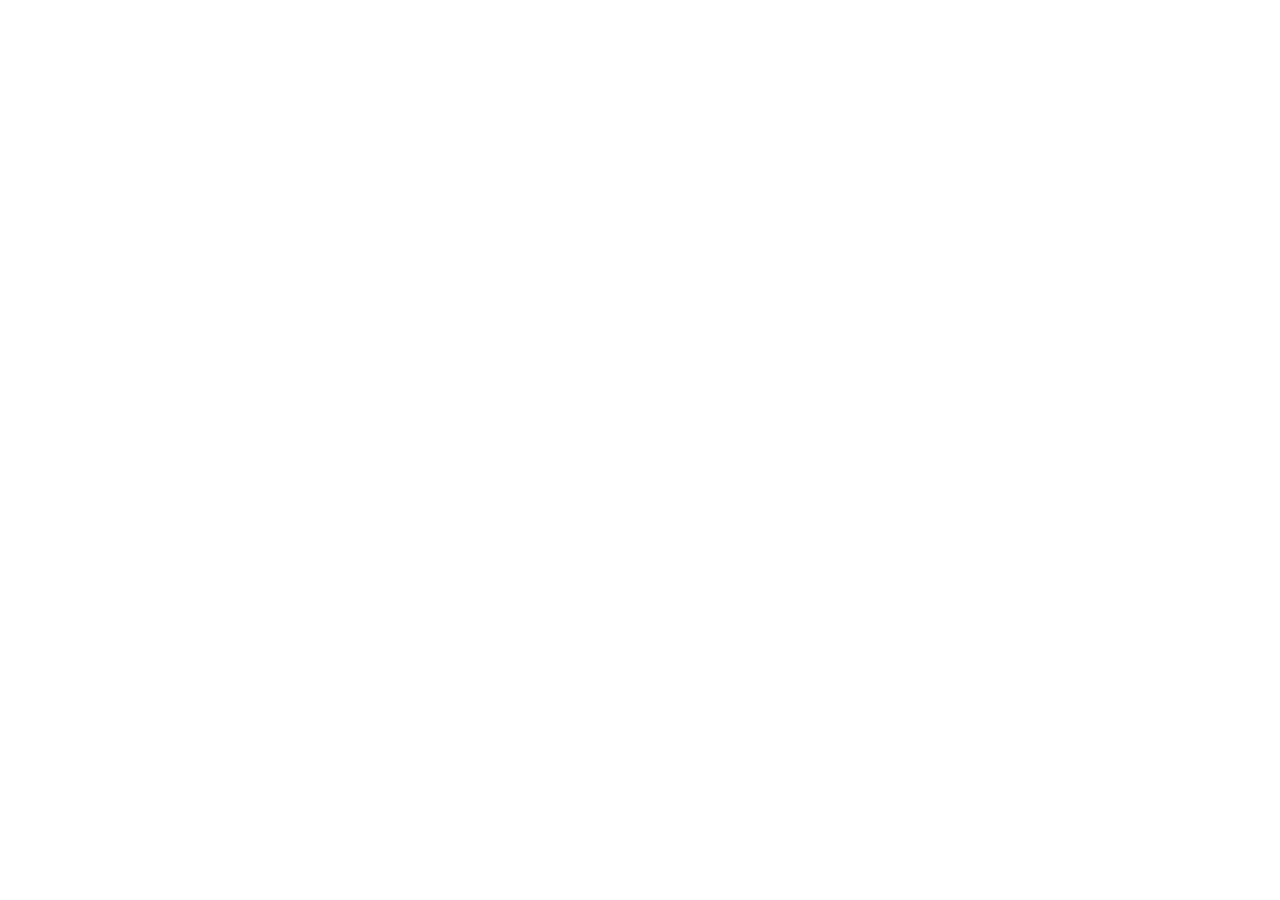
==== pages/apuestas.html @ 1db7b891 "Implement initial project structure and add essential files" ====
<!DOCTYPE html>
<html lang="es">
<head>
    <meta charset="UTF-8">
    <meta name="viewport" content="width=device-width, initial-scale=1.0">
    <title>Esports Casa Apuesta</title>
</head>
<body>

    <header>
        <!-- Encabezado y navegación -->
    </header>

    <main>
        <!-- Contenido principal de la página -->
    </main>

    <footer>
        <!-- Información del pie de página -->
    </footer>

</body>
</html>
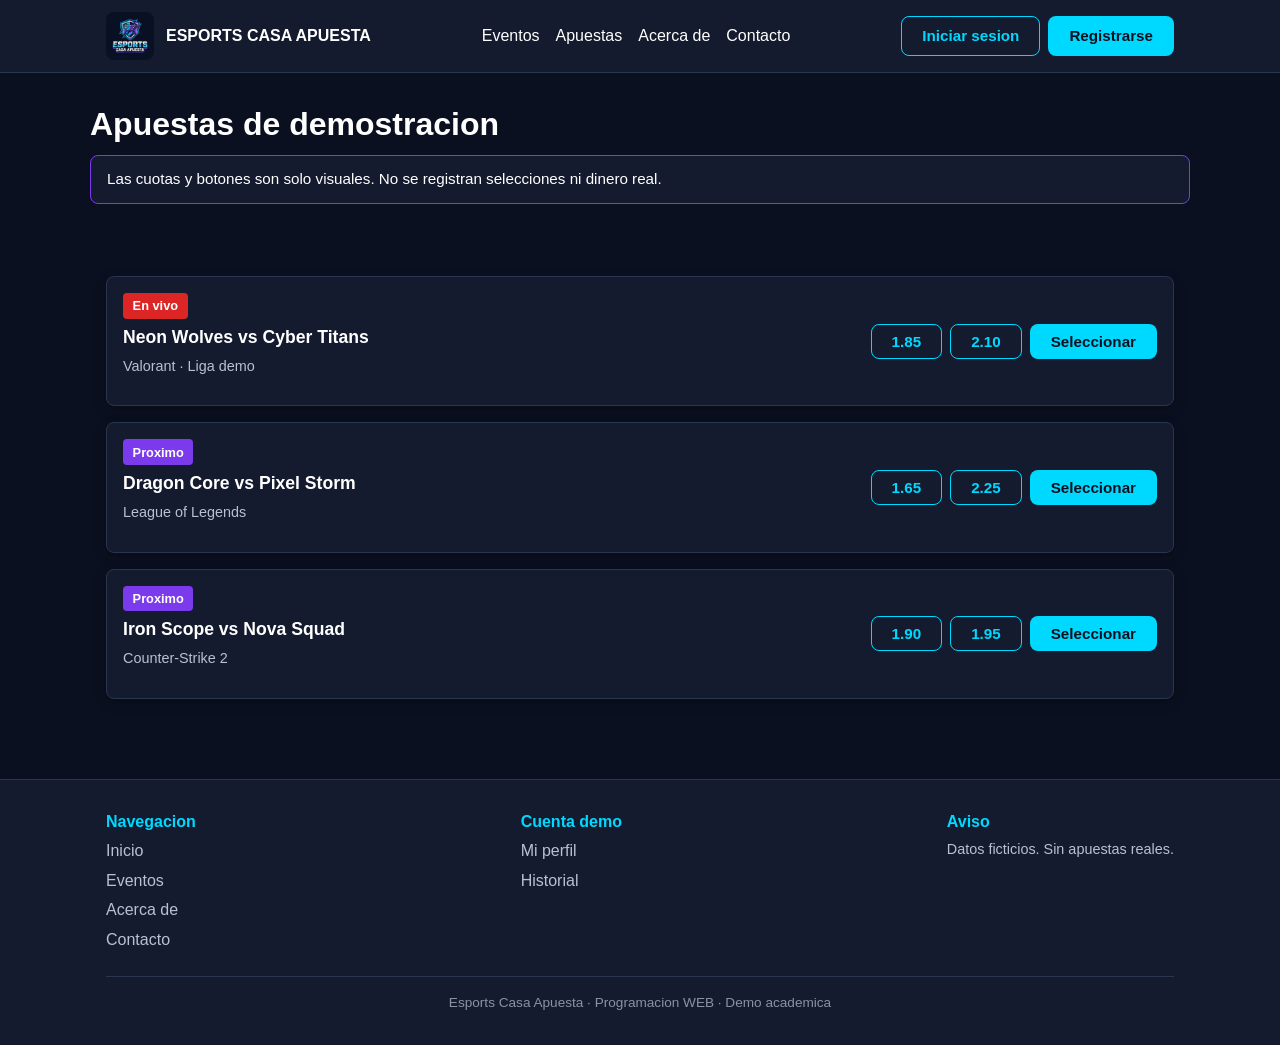
==== commit 7ed17c0e: "Creacion de la estrucutra de cada pagina, no funcional de momento, epro con css y html funcinales" ====
--- a/pages/apuestas.html
+++ b/pages/apuestas.html
@@ -1,23 +1,113 @@
-
 <!DOCTYPE html>
 <html lang="es">
 <head>
     <meta charset="UTF-8">
     <meta name="viewport" content="width=device-width, initial-scale=1.0">
-    <title>Esports Casa Apuesta</title>
+    <title>Apuestas demo | Esports Casa Apuesta</title>
+    <link rel="stylesheet" href="../css/styles.css">
+    <link rel="stylesheet" href="../css/layout.css">
+    <link rel="stylesheet" href="../css/components.css">
+    <link rel="stylesheet" href="../css/responsive.css">
 </head>
 <body>
 
-    <header>
-        <!-- Encabezado y navegación -->
+    <header class="site-header">
+        <div class="contenedor">
+            <a href="../index.html" class="logo-link">
+                <img src="../assets/img/logo.png" alt="Logo Esports Casa Apuesta">
+                <span>ESPORTS CASA APUESTA</span>
+            </a>
+            <nav class="nav-principal" aria-label="Menu principal">
+                <ul>
+                    <li><a href="eventos.html">Eventos</a></li>
+                    <li><a href="apuestas.html">Apuestas</a></li>
+                    <li><a href="acerca-de.html">Acerca de</a></li>
+                    <li><a href="contacto.html">Contacto</a></li>
+                </ul>
+            </nav>
+            <div class="acciones-usuario">
+                <a href="login.html" class="btn btn-secundario">Iniciar sesion</a>
+                <a href="registro.html" class="btn btn-primario">Registrarse</a>
+            </div>
+        </div>
     </header>
 
     <main>
-        <!-- Contenido principal de la página -->
+        <div class="contenedor pagina-titulo">
+            <h1>Apuestas de demostracion</h1>
+            <p class="aviso-demo">Las cuotas y botones son solo visuales. No se registran selecciones ni dinero real.</p>
+        </div>
+
+        <section class="seccion">
+            <div class="contenedor">
+                <article class="tarjeta bloque-apuesta">
+                    <div class="equipos-apuesta">
+                        <span class="etiqueta-estado en-vivo">En vivo</span>
+                        <h3>Neon Wolves vs Cyber Titans</h3>
+                        <p class="tarjeta-meta">Valorant · Liga demo</p>
+                    </div>
+                    <div class="cuotas">
+                        <button type="button" class="btn btn-secundario cuota-btn">1.85</button>
+                        <button type="button" class="btn btn-secundario cuota-btn">2.10</button>
+                        <button type="button" class="btn btn-primario cuota-btn">Seleccionar</button>
+                    </div>
+                </article>
+
+                <article class="tarjeta bloque-apuesta">
+                    <div class="equipos-apuesta">
+                        <span class="etiqueta-estado proximo">Proximo</span>
+                        <h3>Dragon Core vs Pixel Storm</h3>
+                        <p class="tarjeta-meta">League of Legends</p>
+                    </div>
+                    <div class="cuotas">
+                        <button type="button" class="btn btn-secundario cuota-btn">1.65</button>
+                        <button type="button" class="btn btn-secundario cuota-btn">2.25</button>
+                        <button type="button" class="btn btn-primario cuota-btn">Seleccionar</button>
+                    </div>
+                </article>
+
+                <article class="tarjeta bloque-apuesta">
+                    <div class="equipos-apuesta">
+                        <span class="etiqueta-estado proximo">Proximo</span>
+                        <h3>Iron Scope vs Nova Squad</h3>
+                        <p class="tarjeta-meta">Counter-Strike 2</p>
+                    </div>
+                    <div class="cuotas">
+                        <button type="button" class="btn btn-secundario cuota-btn">1.90</button>
+                        <button type="button" class="btn btn-secundario cuota-btn">1.95</button>
+                        <button type="button" class="btn btn-primario cuota-btn">Seleccionar</button>
+                    </div>
+                </article>
+            </div>
+        </section>
     </main>
 
-    <footer>
-        <!-- Información del pie de página -->
+    <footer class="site-footer">
+        <div class="contenedor">
+            <div class="footer-columnas">
+                <div>
+                    <h3>Navegacion</h3>
+                    <ul>
+                        <li><a href="../index.html">Inicio</a></li>
+                        <li><a href="eventos.html">Eventos</a></li>
+                        <li><a href="acerca-de.html">Acerca de</a></li>
+                        <li><a href="contacto.html">Contacto</a></li>
+                    </ul>
+                </div>
+                <div>
+                    <h3>Cuenta demo</h3>
+                    <ul>
+                        <li><a href="mi-perfil.html">Mi perfil</a></li>
+                        <li><a href="historial.html">Historial</a></li>
+                    </ul>
+                </div>
+                <div>
+                    <h3>Aviso</h3>
+                    <p class="texto-suave" style="font-size: 0.9rem;">Datos ficticios. Sin apuestas reales.</p>
+                </div>
+            </div>
+            <p class="footer-copy">Esports Casa Apuesta · Programacion WEB · Demo academica</p>
+        </div>
     </footer>
 
 </body>
--- a/css/styles.css
+++ b/css/styles.css
@@ -0,0 +1,83 @@
+/* Variables y estilos base del sitio */
+
+:root {
+    --color-background: #0B1020;
+    --color-primary: #00D9FF;
+    --color-secondary: #7C3AED;
+    --color-text: #FFFFFF;
+    --color-card: #151b2e;
+    --color-border: #2a3550;
+}
+
+* {
+    box-sizing: border-box;
+    margin: 0;
+    padding: 0;
+}
+
+body {
+    font-family: "Segoe UI", Arial, sans-serif;
+    background-color: var(--color-background);
+    color: var(--color-text);
+    line-height: 1.5;
+    min-height: 100vh;
+}
+
+img {
+    max-width: 100%;
+    height: auto;
+    display: block;
+}
+
+a {
+    color: var(--color-primary);
+    text-decoration: none;
+}
+
+a:hover {
+    text-decoration: underline;
+}
+
+a:focus-visible {
+    outline: 2px solid var(--color-primary);
+    outline-offset: 2px;
+}
+
+ul {
+    list-style: none;
+}
+
+h1, h2, h3 {
+    line-height: 1.2;
+    margin-bottom: 0.75rem;
+}
+
+h1 {
+    font-size: 2rem;
+}
+
+h2 {
+    font-size: 1.5rem;
+    color: var(--color-primary);
+}
+
+p {
+    margin-bottom: 1rem;
+}
+
+main {
+    flex: 1;
+}
+
+.texto-suave {
+    color: #b8c0d4;
+}
+
+.aviso-demo {
+    background-color: var(--color-card);
+    border: 1px solid var(--color-secondary);
+    border-radius: 8px;
+    padding: 0.75rem 1rem;
+    margin-bottom: 1.5rem;
+    font-size: 0.95rem;
+}
--- a/css/layout.css
+++ b/css/layout.css
@@ -0,0 +1,181 @@
+/* Estructura: header, main, footer, secciones */
+
+body {
+    display: flex;
+    flex-direction: column;
+}
+
+.contenedor {
+    width: 100%;
+    max-width: 1100px;
+    margin: 0 auto;
+    padding: 0 1rem;
+}
+
+/* Cabecera */
+.site-header {
+    background-color: var(--color-card);
+    border-bottom: 1px solid var(--color-border);
+    padding: 0.75rem 0;
+}
+
+.site-header .contenedor {
+    display: flex;
+    flex-wrap: wrap;
+    align-items: center;
+    justify-content: space-between;
+    gap: 1rem;
+}
+
+.logo-link {
+    display: flex;
+    align-items: center;
+    gap: 0.75rem;
+    color: var(--color-text);
+    font-weight: bold;
+    text-decoration: none;
+}
+
+.logo-link:hover {
+    text-decoration: none;
+    color: var(--color-primary);
+}
+
+.logo-link img {
+    width: 48px;
+    height: 48px;
+    border-radius: 8px;
+    object-fit: cover;
+}
+
+.nav-principal ul {
+    display: flex;
+    flex-wrap: wrap;
+    gap: 1rem;
+}
+
+.nav-principal a {
+    color: var(--color-text);
+    font-weight: 500;
+}
+
+.nav-principal a:hover {
+    color: var(--color-primary);
+}
+
+.acciones-usuario {
+    display: flex;
+    flex-wrap: wrap;
+    gap: 0.5rem;
+    align-items: center;
+}
+
+/* Hero inicio */
+.hero {
+    position: relative;
+    margin-bottom: 2rem;
+    border-radius: 8px;
+    overflow: hidden;
+    border: 1px solid var(--color-border);
+}
+
+.hero img {
+    width: 100%;
+    max-height: 380px;
+    object-fit: cover;
+}
+
+.hero-texto {
+    padding: 1.5rem;
+    background-color: var(--color-card);
+}
+
+.hero-texto h1 {
+    color: var(--color-text);
+}
+
+.hero-botones {
+    display: flex;
+    flex-wrap: wrap;
+    gap: 0.75rem;
+    margin-top: 1rem;
+}
+
+/* Secciones generales */
+.seccion {
+    padding: 2rem 0;
+}
+
+.seccion-titulo {
+    margin-bottom: 1.25rem;
+}
+
+.grilla-tarjetas {
+    display: grid;
+    grid-template-columns: repeat(auto-fit, minmax(240px, 1fr));
+    gap: 1rem;
+}
+
+.pagina-titulo {
+    padding: 2rem 0 1rem;
+}
+
+.pagina-titulo h1 {
+    color: var(--color-text);
+}
+
+/* Pie de pagina */
+.site-footer {
+    background-color: var(--color-card);
+    border-top: 1px solid var(--color-border);
+    padding: 2rem 0 1rem;
+    margin-top: 2rem;
+}
+
+.footer-columnas {
+    display: flex;
+    flex-wrap: wrap;
+    gap: 2rem;
+    justify-content: space-between;
+    margin-bottom: 1.5rem;
+}
+
+.footer-columnas h3 {
+    font-size: 1rem;
+    color: var(--color-primary);
+    margin-bottom: 0.5rem;
+}
+
+.footer-columnas ul {
+    display: flex;
+    flex-direction: column;
+    gap: 0.35rem;
+}
+
+.footer-columnas a {
+    color: #b8c0d4;
+}
+
+.footer-copy {
+    text-align: center;
+    font-size: 0.85rem;
+    color: #8892a8;
+    padding-top: 1rem;
+    border-top: 1px solid var(--color-border);
+}
+
+/* Layout perfil */
+.perfil-layout {
+    display: flex;
+    flex-wrap: wrap;
+    gap: 1.5rem;
+    padding-bottom: 2rem;
+}
+
+.perfil-sidebar {
+    flex: 1 1 260px;
+}
+
+.perfil-contenido {
+    flex: 2 1 320px;
+}
--- a/css/components.css
+++ b/css/components.css
@@ -0,0 +1,269 @@
+/* Botones, tarjetas, formularios, tablas */
+
+.btn {
+    display: inline-block;
+    padding: 0.5rem 1.25rem;
+    border-radius: 8px;
+    font-weight: 600;
+    text-align: center;
+    border: 1px solid transparent;
+    cursor: pointer;
+    text-decoration: none;
+    font-size: 0.95rem;
+}
+
+.btn:hover {
+    text-decoration: none;
+}
+
+.btn-primario {
+    background-color: var(--color-primary);
+    color: var(--color-background);
+}
+
+.btn-primario:hover {
+    background-color: #33e2ff;
+    color: var(--color-background);
+}
+
+.btn-secundario {
+    background-color: transparent;
+    color: var(--color-primary);
+    border-color: var(--color-primary);
+}
+
+.btn-secundario:hover {
+    background-color: rgba(0, 217, 255, 0.1);
+}
+
+.btn-violeta {
+    background-color: var(--color-secondary);
+    color: var(--color-text);
+}
+
+.btn-violeta:hover {
+    background-color: #9055f0;
+    color: var(--color-text);
+}
+
+/* Tarjetas */
+.tarjeta {
+    background-color: var(--color-card);
+    border: 1px solid var(--color-border);
+    border-radius: 8px;
+    padding: 1rem;
+    box-shadow: 0 4px 12px rgba(0, 0, 0, 0.25);
+}
+
+.tarjeta img {
+    border-radius: 6px;
+    margin-bottom: 0.75rem;
+    width: 100%;
+    height: 140px;
+    object-fit: cover;
+}
+
+.tarjeta h3 {
+    font-size: 1.1rem;
+    margin-bottom: 0.5rem;
+}
+
+.tarjeta-meta {
+    font-size: 0.9rem;
+    color: #b8c0d4;
+    margin-bottom: 0.75rem;
+}
+
+.tarjeta-juego img {
+    height: 120px;
+}
+
+/* Etiquetas de estado */
+.etiqueta-estado {
+    display: inline-block;
+    padding: 0.2rem 0.6rem;
+    border-radius: 4px;
+    font-size: 0.8rem;
+    font-weight: 600;
+    margin-bottom: 0.5rem;
+}
+
+.en-vivo {
+    background-color: #dc2626;
+    color: white;
+}
+
+.proximo {
+    background-color: var(--color-secondary);
+    color: white;
+}
+
+.finalizado {
+    background-color: #4b5563;
+    color: white;
+}
+
+/* Formularios */
+.formulario {
+    max-width: 480px;
+    background-color: var(--color-card);
+    border: 1px solid var(--color-border);
+    border-radius: 8px;
+    padding: 1.5rem;
+}
+
+.formulario-ancho {
+    max-width: 640px;
+}
+
+.campo {
+    margin-bottom: 1rem;
+}
+
+.campo label {
+    display: block;
+    margin-bottom: 0.35rem;
+    font-weight: 500;
+}
+
+.campo input,
+.campo textarea,
+.campo select {
+    width: 100%;
+    padding: 0.5rem 0.75rem;
+    border-radius: 6px;
+    border: 1px solid var(--color-border);
+    background-color: var(--color-background);
+    color: var(--color-text);
+    font-family: inherit;
+    font-size: 1rem;
+}
+
+.campo input:focus,
+.campo textarea:focus,
+.campo select:focus {
+    outline: 2px solid var(--color-primary);
+    border-color: var(--color-primary);
+}
+
+.campo-checkbox {
+    display: flex;
+    align-items: flex-start;
+    gap: 0.5rem;
+    margin-bottom: 1rem;
+}
+
+.campo-checkbox input {
+    width: auto;
+    margin-top: 0.25rem;
+}
+
+.form-enlace {
+    margin-top: 1rem;
+    font-size: 0.95rem;
+}
+
+/* Apuestas */
+.bloque-apuesta {
+    display: flex;
+    flex-wrap: wrap;
+    align-items: center;
+    justify-content: space-between;
+    gap: 1rem;
+    margin-bottom: 1rem;
+}
+
+.equipos-apuesta {
+    flex: 1 1 200px;
+}
+
+.cuotas {
+    display: flex;
+    flex-wrap: wrap;
+    gap: 0.5rem;
+}
+
+.cuota-btn {
+    min-width: 70px;
+}
+
+/* Panel perfil y saldo */
+.panel-usuario {
+    text-align: center;
+}
+
+.panel-usuario img {
+    width: 100px;
+    height: 100px;
+    border-radius: 50%;
+    margin: 0 auto 1rem;
+    object-fit: cover;
+    border: 2px solid var(--color-primary);
+}
+
+.saldo-caja {
+    background-color: var(--color-background);
+    border: 1px solid var(--color-border);
+    border-radius: 8px;
+    padding: 1rem;
+    margin: 1rem 0;
+}
+
+.saldo-caja strong {
+    font-size: 1.5rem;
+    color: var(--color-primary);
+}
+
+.lista-actividad li {
+    padding: 0.5rem 0;
+    border-bottom: 1px solid var(--color-border);
+    font-size: 0.95rem;
+}
+
+/* Tabla historial */
+.tabla-contenedor {
+    overflow-x: auto;
+}
+
+.tabla-historial {
+    width: 100%;
+    border-collapse: collapse;
+    background-color: var(--color-card);
+    border-radius: 8px;
+    overflow: hidden;
+    border: 1px solid var(--color-border);
+}
+
+.tabla-historial th,
+.tabla-historial td {
+    padding: 0.75rem 1rem;
+    text-align: left;
+    border-bottom: 1px solid var(--color-border);
+}
+
+.tabla-historial th {
+    background-color: #1a2238;
+    color: var(--color-primary);
+}
+
+.tabla-historial tr:last-child td {
+    border-bottom: none;
+}
+
+/* Metodos de pago (visual) */
+.metodos-pago {
+    display: flex;
+    flex-wrap: wrap;
+    gap: 0.75rem;
+    margin-bottom: 1.5rem;
+}
+
+.metodo-item {
+    flex: 1 1 120px;
+    text-align: center;
+    padding: 0.75rem;
+    background-color: var(--color-background);
+    border: 1px solid var(--color-border);
+    border-radius: 8px;
+    font-size: 0.9rem;
+}
--- a/css/responsive.css
+++ b/css/responsive.css
@@ -0,0 +1,67 @@
+/* Adaptacion a tablet y movil */
+
+@media (max-width: 768px) {
+    .site-header .contenedor {
+        flex-direction: column;
+        align-items: flex-start;
+    }
+
+    .nav-principal ul {
+        flex-direction: column;
+        gap: 0.5rem;
+    }
+
+    .acciones-usuario {
+        width: 100%;
+    }
+
+    .hero img {
+        max-height: 220px;
+    }
+
+    h1 {
+        font-size: 1.6rem;
+    }
+
+    .footer-columnas {
+        flex-direction: column;
+        gap: 1.25rem;
+    }
+
+    .bloque-apuesta {
+        flex-direction: column;
+        align-items: flex-start;
+    }
+}
+
+@media (max-width: 480px) {
+    .contenedor {
+        padding: 0 0.75rem;
+    }
+
+    .hero-botones {
+        flex-direction: column;
+    }
+
+    .hero-botones .btn {
+        width: 100%;
+    }
+
+    .cuotas {
+        width: 100%;
+    }
+
+    .cuota-btn {
+        flex: 1;
+    }
+
+    .formulario {
+        padding: 1rem;
+    }
+
+    .tabla-historial th,
+    .tabla-historial td {
+        padding: 0.5rem;
+        font-size: 0.85rem;
+    }
+}
